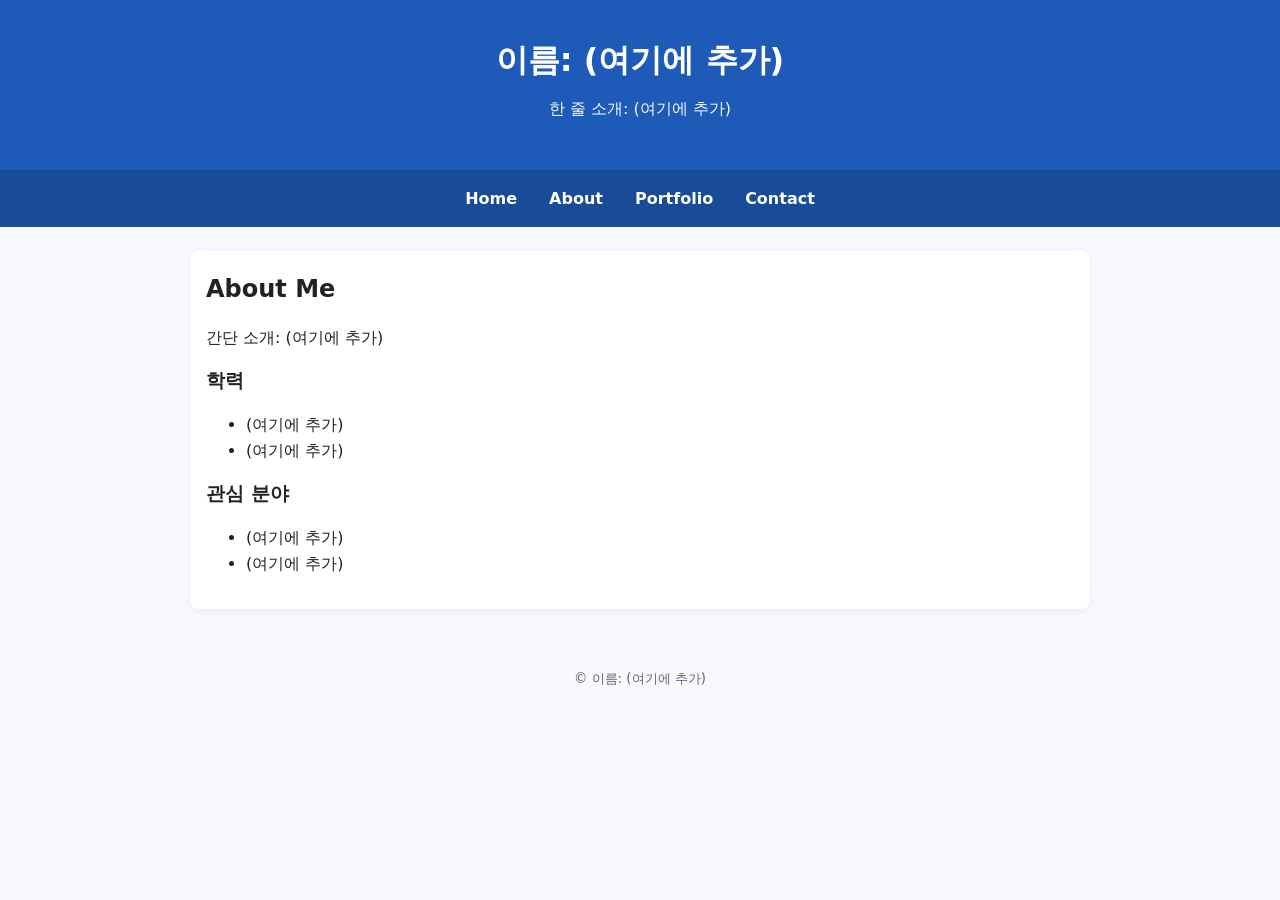
==== about.html @ 9572843b "2026.04.28 basic template file upload" ====
<!DOCTYPE html>
<html lang="ko">
<head>
  <meta charset="UTF-8" />
  <meta name="viewport" content="width=device-width, initial-scale=1.0"/>
  <title>인터넷활용 실습 템플릿</title>
  <link rel="stylesheet" href="style.css">
</head>
<body>
<header>
  <h1>이름: (여기에 추가)</h1>
  <p class="subtitle">한 줄 소개: (여기에 추가)</p>
</header>
<nav>
  <a href="index.html">Home</a>
  <a href="about.html">About</a>
  <a href="portfolio.html">Portfolio</a>
  <a href="contact.html">Contact</a>
</nav>
<main class="container">
<section>
  <h2>About Me</h2>
  <p>간단 소개: (여기에 추가)</p>
  <h3>학력</h3>
  <ul>
    <li>(여기에 추가)</li>
    <li>(여기에 추가)</li>
  </ul>
  <h3>관심 분야</h3>
  <ul>
    <li>(여기에 추가)</li>
    <li>(여기에 추가)</li>
  </ul>
</section>
</main>
<footer>
  <small>&copy; <span id="year"></span> 이름: (여기에 추가)</small>
</footer>
<script src="script.js"></script>
</body>
</html>
---- style.css ----
/* =============================================================
   색상 테마는 "여기"에서 바꿉니다. (파랑 계열 기본)
   원하는 색상 코드로 아래 4가지만 바꿔보세요.
   ------------------------------------------------------------- */
:root {
  --primary: #1e5bb8;      /* 메인 포인트 색상 */
  --primary-dark: #194c98; /* 호버/진한 포인트 */
  --bg: #f7f9fc;           /* 전체 배경 색 */
  --text: #222222;         /* 본문 글자 색 */
}
/* ============================================================= */

* { box-sizing: border-box; }
body {
  margin: 0;
  font-family: system-ui, -apple-system, "Segoe UI", Roboto, "Noto Sans KR", Arial, sans-serif;
  background: var(--bg);
  color: var(--text);
  line-height: 1.6;
}

header {
  padding: 2rem 1rem;
  text-align: center;
  background: var(--primary);
  color: #ffffff;
}
header .subtitle { margin-top: .25rem; opacity: .95; }

nav {
  background: var(--primary-dark);
  display: flex;
  gap: 1rem;
  padding: .75rem 1rem;
  justify-content: center;
  flex-wrap: wrap;
}
nav a {
  color: #ffffff;
  text-decoration: none;
  font-weight: 600;
  padding: .25rem .5rem;
}
nav a:hover { text-decoration: underline; }

.container {
  max-width: 900px;
  margin: 1.5rem auto;
  padding: 1rem;
  background: #ffffff;
  border-radius: 8px;
  box-shadow: 0 2px 8px rgba(0,0,0,.06);
}

section { margin-bottom: 1rem; }
h1, h2, h3 { margin: .2rem 0 .6rem; }

.contact-form {
  display: grid;
  grid-template-columns: 1fr;
  gap: .5rem;
  margin-top: 1rem;
}
input, textarea {
  width: 100%;
  padding: .6rem;
  border: 1px solid #ddd;
  border-radius: 6px;
  font: inherit;
}
button {
  padding: .6rem .8rem;
  border: none;
  border-radius: 6px;
  background: var(--primary);
  color: #fff;
  cursor: pointer;
  font-weight: 600;
}
button:hover { background: var(--primary-dark); }

footer {
  text-align: center;
  padding: 2rem 1rem;
  color: #666;
}

@media (max-width: 600px) {
  header h1 { font-size: 1.25rem; }
  .container { margin: 1rem; padding: .75rem; }
}
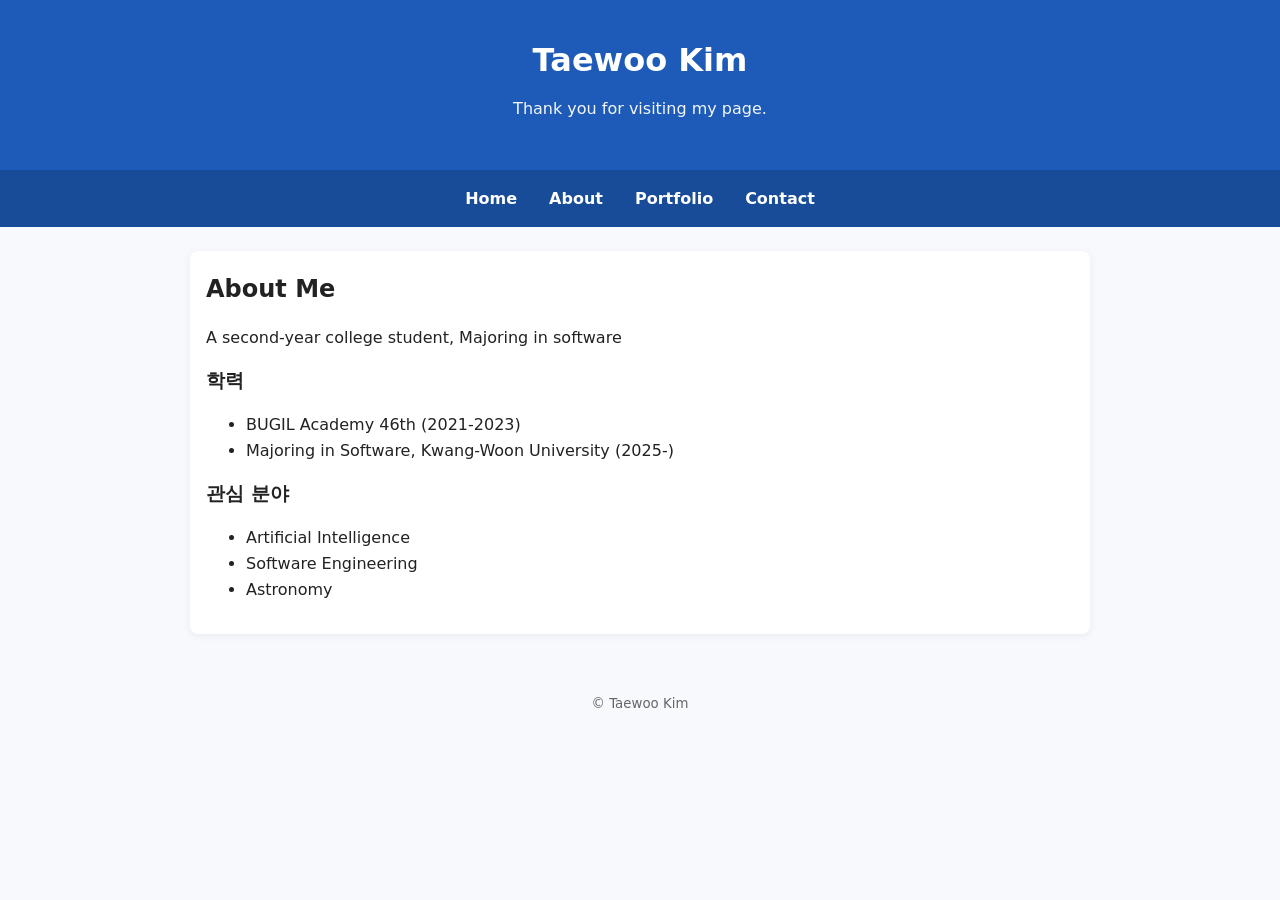
==== commit 7691f1ab: "Add files via upload" ====
--- a/about.html
+++ b/about.html
@@ -8,8 +8,8 @@
 </head>
 <body>
 <header>
-  <h1>이름: (여기에 추가)</h1>
-  <p class="subtitle">한 줄 소개: (여기에 추가)</p>
+  <h1>Taewoo Kim</h1>
+  <p class="subtitle">Thank you for visiting my page.</p>
 </header>
 <nav>
   <a href="index.html">Home</a>
@@ -20,21 +20,22 @@
 <main class="container">
 <section>
   <h2>About Me</h2>
-  <p>간단 소개: (여기에 추가)</p>
+  <p>A second-year college student, Majoring in software</p>
   <h3>학력</h3>
   <ul>
-    <li>(여기에 추가)</li>
-    <li>(여기에 추가)</li>
+    <li>BUGIL Academy 46th (2021-2023)</li>
+    <li>Majoring in Software, Kwang-Woon University (2025-)</li>
   </ul>
   <h3>관심 분야</h3>
   <ul>
-    <li>(여기에 추가)</li>
-    <li>(여기에 추가)</li>
+    <li>Artificial Intelligence</li>
+    <li>Software Engineering</li>
+    <li>Astronomy</li>
   </ul>
 </section>
 </main>
 <footer>
-  <small>&copy; <span id="year"></span> 이름: (여기에 추가)</small>
+  <small>&copy; <span id="year"></span>Taewoo Kim</small>
 </footer>
 <script src="script.js"></script>
 </body>
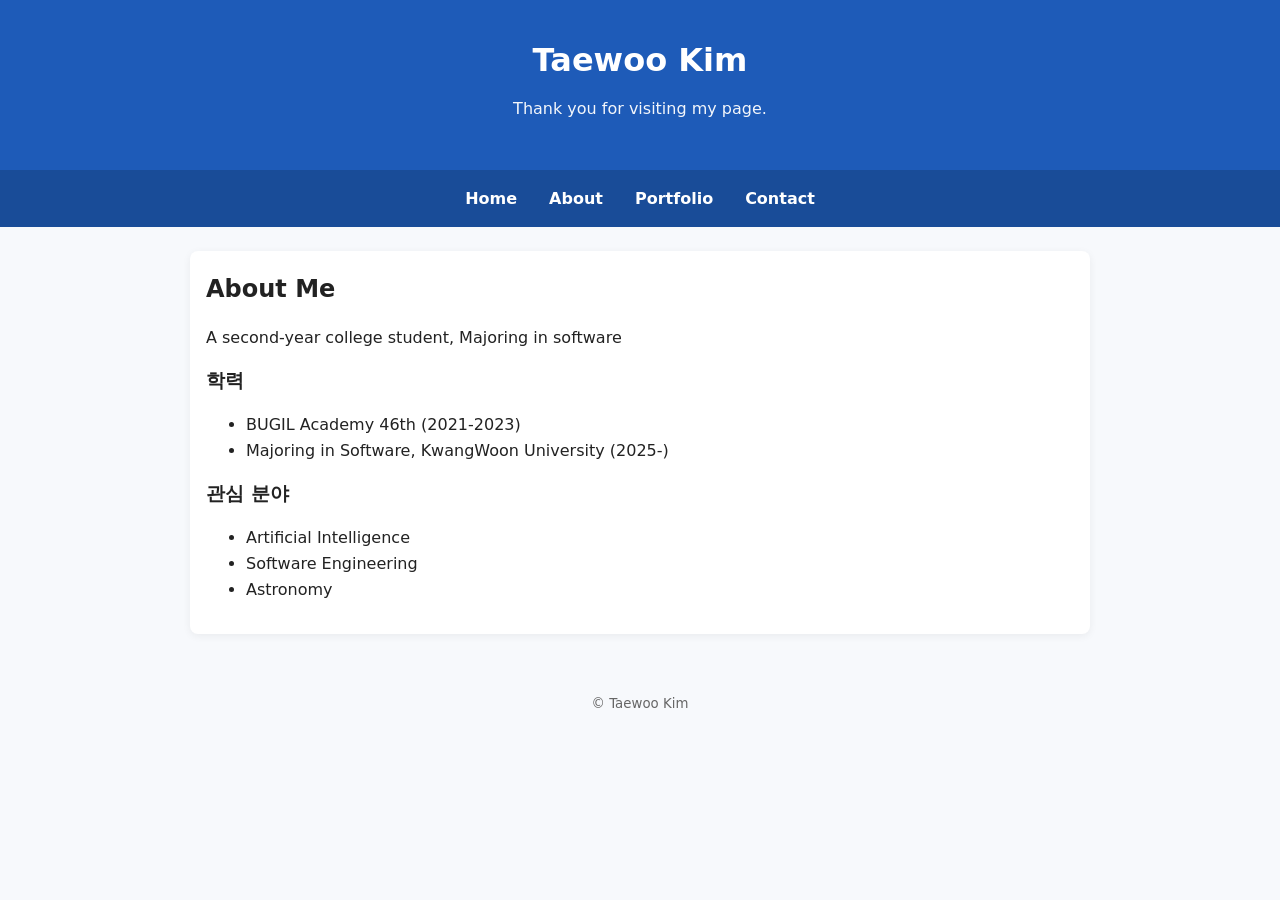
==== commit 6e2c0622: "Add files via upload" ====
--- a/about.html
+++ b/about.html
@@ -24,7 +24,7 @@
   <h3>학력</h3>
   <ul>
     <li>BUGIL Academy 46th (2021-2023)</li>
-    <li>Majoring in Software, Kwang-Woon University (2025-)</li>
+    <li>Majoring in Software, KwangWoon University (2025-)</li>
   </ul>
   <h3>관심 분야</h3>
   <ul>
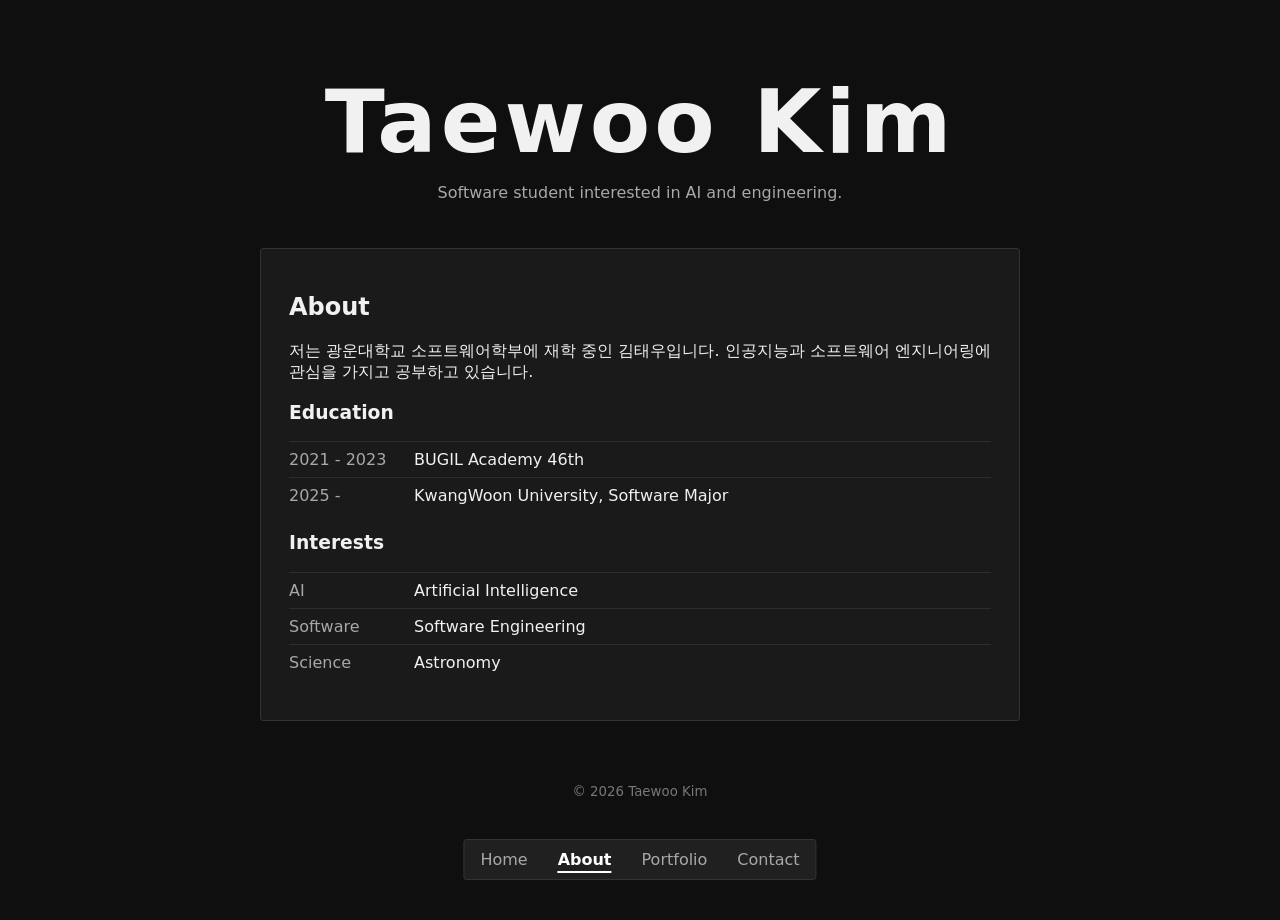
==== commit 462b3fbe: "Add files via upload" ====
--- a/about.html
+++ b/about.html
@@ -1,42 +1,59 @@
 <!DOCTYPE html>
 <html lang="ko">
+
 <head>
   <meta charset="UTF-8" />
-  <meta name="viewport" content="width=device-width, initial-scale=1.0"/>
-  <title>인터넷활용 실습 템플릿</title>
+  <meta name="viewport" content="width=device-width, initial-scale=1.0" />
+  <title>Taewoo Kim | About</title>
   <link rel="stylesheet" href="style.css">
 </head>
+
 <body>
-<header>
-  <h1>Taewoo Kim</h1>
-  <p class="subtitle">Thank you for visiting my page.</p>
-</header>
-<nav>
-  <a href="index.html">Home</a>
-  <a href="about.html">About</a>
-  <a href="portfolio.html">Portfolio</a>
-  <a href="contact.html">Contact</a>
-</nav>
-<main class="container">
-<section>
-  <h2>About Me</h2>
-  <p>A second-year college student, Majoring in software</p>
-  <h3>학력</h3>
-  <ul>
-    <li>BUGIL Academy 46th (2021-2023)</li>
-    <li>Majoring in Software, KwangWoon University (2025-)</li>
-  </ul>
-  <h3>관심 분야</h3>
-  <ul>
-    <li>Artificial Intelligence</li>
-    <li>Software Engineering</li>
-    <li>Astronomy</li>
-  </ul>
-</section>
-</main>
-<footer>
-  <small>&copy; <span id="year"></span>Taewoo Kim</small>
-</footer>
-<script src="script.js"></script>
+
+  <main class="page-layout">
+
+    <section class="page-title">
+      <h1>Taewoo Kim</h1>
+      <p>Software student interested in AI and engineering.</p>
+    </section>
+
+    <section class="info-card">
+      <h2>About</h2>
+
+      <p>
+        저는 광운대학교 소프트웨어학부에 재학 중인 김태우입니다.
+        인공지능과 소프트웨어 엔지니어링에 관심을 가지고 공부하고 있습니다.
+      </p>
+
+      <h3>Education</h3>
+      <ul>
+        <li><span>2021 - 2023</span> BUGIL Academy 46th</li>
+        <li><span>2025 -</span> KwangWoon University, Software Major</li>
+      </ul>
+
+      <h3>Interests</h3>
+      <ul>
+        <li><span>AI</span> Artificial Intelligence</li>
+        <li><span>Software</span> Software Engineering</li>
+        <li><span>Science</span> Astronomy</li>
+      </ul>
+
+    </section>
+
+  </main>
+
+  <nav class="main-nav">
+    <a href="index.html">Home</a>
+    <a href="about.html" class="active">About</a>
+    <a href="portfolio.html">Portfolio</a>
+    <a href="contact.html">Contact</a>
+  </nav>
+
+  <footer>
+    <small>&copy; <span id="year"></span> Taewoo Kim</small>
+  </footer>
+
+  <script src="script.js"></script>
 </body>
-</html>
+
+</html>
--- a/style.css
+++ b/style.css
@@ -1,91 +1,178 @@
-/* =============================================================
-   색상 테마는 "여기"에서 바꿉니다. (파랑 계열 기본)
-   원하는 색상 코드로 아래 4가지만 바꿔보세요.
-   ------------------------------------------------------------- */
 :root {
-  --primary: #1e5bb8;      /* 메인 포인트 색상 */
-  --primary-dark: #194c98; /* 호버/진한 포인트 */
-  --bg: #f7f9fc;           /* 전체 배경 색 */
-  --text: #222222;         /* 본문 글자 색 */
+  --bg: #0f0f0f;
+  --box-bg: #1a1a1a;
+  --box-bg-light: #202020;
+  --text: #f1f1f1;
+  --sub-text: #a8a8a8;
+  --line: #333;
+  --hover: #fff;
 }
-/* ============================================================= */
 
-* { box-sizing: border-box; }
+* {
+  box-sizing: border-box;
+}
+
 body {
   margin: 0;
-  font-family: system-ui, -apple-system, "Segoe UI", Roboto, "Noto Sans KR", Arial, sans-serif;
+  min-height: 100vh;
+  padding-bottom: 100px;
   background: var(--bg);
   color: var(--text);
-  line-height: 1.6;
+  font-family: system-ui, "Noto Sans KR", sans-serif;
 }
 
-header {
-  padding: 2rem 1rem;
+/* ===== Layout ===== */
+
+.page-layout {
+  display: flex;
+  flex-direction: column;
+  align-items: center;
+  padding: 70px 20px 40px;
   text-align: center;
-  background: var(--primary);
-  color: #ffffff;
-}
-header .subtitle { margin-top: .25rem; opacity: .95; }
-
-nav {
-  background: var(--primary-dark);
-  display: flex;
-  gap: 1rem;
-  padding: .75rem 1rem;
-  justify-content: center;
-  flex-wrap: wrap;
-}
-nav a {
-  color: #ffffff;
-  text-decoration: none;
-  font-weight: 600;
-  padding: .25rem .5rem;
-}
-nav a:hover { text-decoration: underline; }
-
-.container {
-  max-width: 900px;
-  margin: 1.5rem auto;
-  padding: 1rem;
-  background: #ffffff;
-  border-radius: 8px;
-  box-shadow: 0 2px 8px rgba(0,0,0,.06);
 }
 
-section { margin-bottom: 1rem; }
-h1, h2, h3 { margin: .2rem 0 .6rem; }
+/* ===== Title ===== */
 
-.contact-form {
+.page-title h1 {
+  margin: 0;
+  font-size: clamp(3rem, 8vw, 5.5rem);
+  letter-spacing: 4px;
+  font-weight: 800;
+}
+
+.page-title p {
+  margin-top: 10px;
+  color: var(--sub-text);
+}
+
+/* ===== Cards ===== */
+
+.info-card {
+  width: min(760px, 92%);
+  background: var(--box-bg);
+  border: 1px solid var(--line);
+  border-radius: 3px;
+  padding: 24px 28px;
+  margin-top: 30px;
+  text-align: left;
+}
+
+.info-card ul {
+  list-style: none;
+  padding: 0;
+}
+
+.info-card li {
+  padding: 8px 0;
+  border-top: 1px solid #2d2d2d;
+}
+
+.info-card span {
+  display: inline-block;
+  min-width: 120px;
+  color: var(--sub-text);
+}
+
+/* ===== Portfolio ===== */
+
+.portfolio-grid {
+  width: min(900px, 92%);
   display: grid;
-  grid-template-columns: 1fr;
-  gap: .5rem;
-  margin-top: 1rem;
+  grid-template-columns: repeat(3, 1fr);
+  gap: 16px;
+  margin-top: 30px;
 }
-input, textarea {
+
+.project-card {
+  background: var(--box-bg);
+  border: 1px solid var(--line);
+  border-radius: 3px;
+  padding: 20px;
+  text-align: left;
+}
+
+.project-card:hover {
+  transform: translateY(-5px);
+}
+
+/* ===== Nav ===== */
+
+.main-nav {
+  position: fixed;
+  bottom: 20px;
+  left: 50%;
+  transform: translateX(-50%);
+  background: var(--box-bg-light);
+  border: 1px solid var(--line);
+  border-radius: 3px;
+  padding: 10px 16px;
+  display: flex;
+  gap: 30px;
+}
+
+.main-nav a {
+  color: var(--sub-text);
+  text-decoration: none;
+  font-weight: 500;
+  position: relative;
+}
+
+.main-nav a.active {
+  color: #fff;
+  font-weight: 800;
+}
+
+.main-nav a.active::after {
+  content: "";
+  position: absolute;
+  left: 0;
+  bottom: -4px;
   width: 100%;
-  padding: .6rem;
-  border: 1px solid #ddd;
-  border-radius: 6px;
-  font: inherit;
+  height: 2px;
+  background: #fff;
 }
+
+/* ===== Form ===== */
+
+input,
+textarea {
+  width: 100%;
+  padding: 10px;
+  background: #111;
+  border: 1px solid #444;
+  color: #fff;
+}
+
 button {
-  padding: .6rem .8rem;
-  border: none;
-  border-radius: 6px;
-  background: var(--primary);
+  margin-top: 10px;
+  padding: 10px;
+  background: transparent;
+  border: 1px solid var(--line);
   color: #fff;
-  cursor: pointer;
-  font-weight: 600;
 }
-button:hover { background: var(--primary-dark); }
+
+button:hover {
+  background: #fff;
+  color: #000;
+}
+
+/* ===== Footer ===== */
 
 footer {
   text-align: center;
-  padding: 2rem 1rem;
-  color: #666;
+  padding: 20px;
+  color: #777;
 }
 
-@media (max-width: 600px) {
-  header h1 { font-size: 1.25rem; }
-  .container { margin: 1rem; padding: .75rem; }
-}
+/* ===== Responsive ===== */
+
+@media (max-width: 700px) {
+  .portfolio-grid {
+    grid-template-columns: 1fr;
+  }
+
+  .main-nav {
+    flex-direction: column;
+    gap: 10px;
+  }
+}
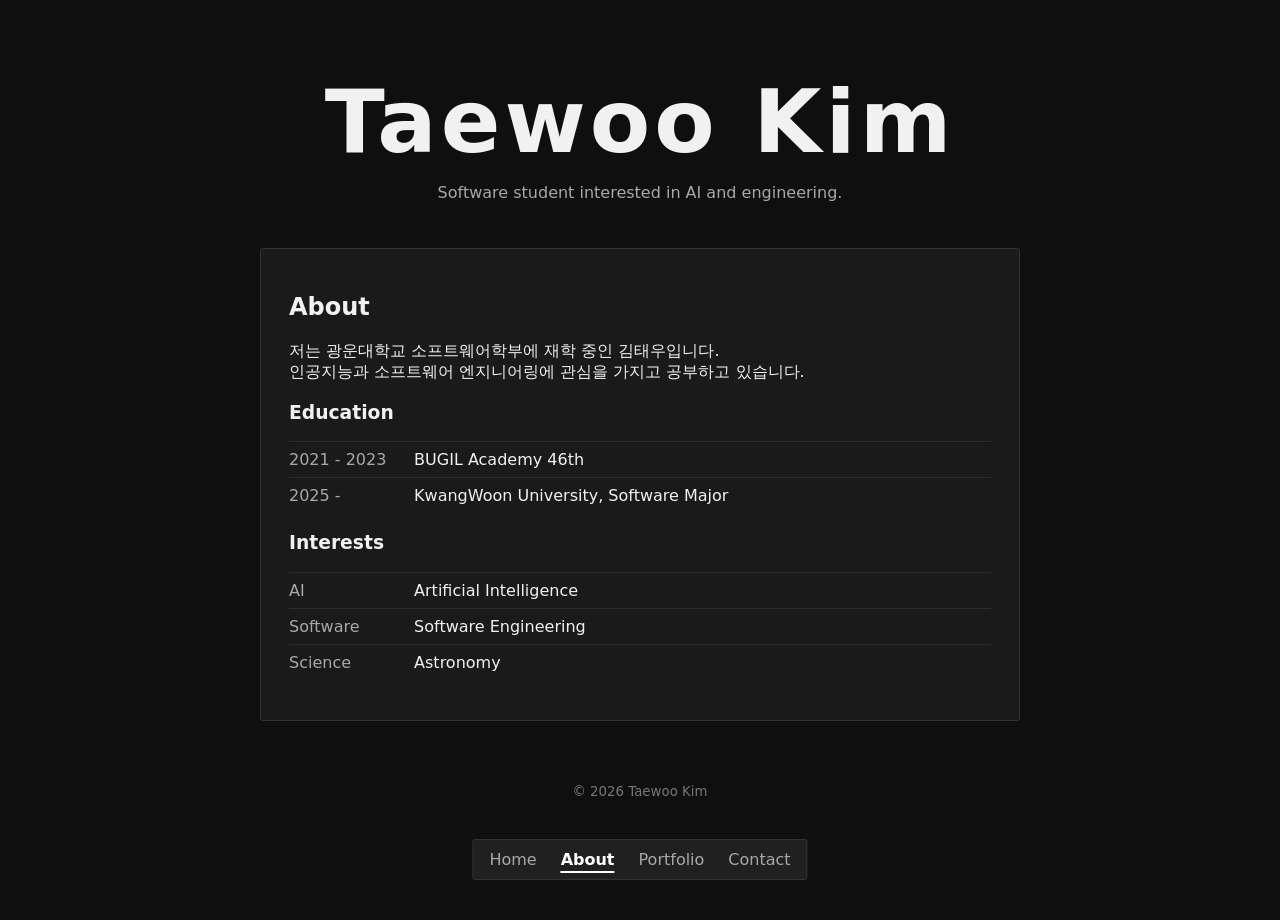
==== commit f7dcaca9: "Update about.html" ====
--- a/about.html
+++ b/about.html
@@ -21,7 +21,7 @@
       <h2>About</h2>
 
       <p>
-        저는 광운대학교 소프트웨어학부에 재학 중인 김태우입니다.
+        저는 광운대학교 소프트웨어학부에 재학 중인 김태우입니다.<br>
         인공지능과 소프트웨어 엔지니어링에 관심을 가지고 공부하고 있습니다.
       </p>
 
@@ -56,4 +56,4 @@
   <script src="script.js"></script>
 </body>
 
-</html>+</html>
--- a/style.css
+++ b/style.css
@@ -88,11 +88,38 @@
   border: 1px solid var(--line);
   border-radius: 3px;
   padding: 20px;
+  min-height: 200px;
+
+  display: flex;
+  flex-direction: column;
+  justify-content: center;
+  align-items: flex-start;
+
   text-align: left;
+  transition: 0.2s;
 }
 
 .project-card:hover {
   transform: translateY(-5px);
+  border-color: #666;
+}
+
+.project-card h2 {
+  margin-top: 0;
+  margin-bottom: 8px;
+}
+
+.project-card p {
+  margin: 0;
+  color: var(--sub-text);
+  line-height: 1.7;
+}
+
+.project-card span {
+  display: inline-block;
+  margin-top: 12px;
+  color: var(--text);
+  font-size: 0.9rem;
 }
 
 /* ===== Nav ===== */
@@ -102,12 +129,30 @@
   bottom: 20px;
   left: 50%;
   transform: translateX(-50%);
+  z-index: 1000;
+
+  width: auto;
+  max-width: 90vw;
+
   background: var(--box-bg-light);
   border: 1px solid var(--line);
   border-radius: 3px;
+
   padding: 10px 16px;
+
   display: flex;
-  gap: 30px;
+  flex-direction: row;
+  justify-content: flex-start;
+  align-items: center;
+  gap: 24px;
+
+  white-space: nowrap;
+  overflow-x: auto;
+  scrollbar-width: none;
+}
+
+.main-nav::-webkit-scrollbar {
+  display: none;
 }
 
 .main-nav a {
@@ -115,6 +160,13 @@
   text-decoration: none;
   font-weight: 500;
   position: relative;
+  white-space: nowrap;
+  flex-shrink: 0;
+  transition: 0.2s;
+}
+
+.main-nav a:hover {
+  color: var(--hover);
 }
 
 .main-nav a.active {
@@ -134,6 +186,12 @@
 
 /* ===== Form ===== */
 
+.contact-form {
+  display: grid;
+  gap: 10px;
+  margin-top: 24px;
+}
+
 input,
 textarea {
   width: 100%;
@@ -141,6 +199,7 @@
   background: #111;
   border: 1px solid #444;
   color: #fff;
+  font: inherit;
 }
 
 button {
@@ -149,6 +208,7 @@
   background: transparent;
   border: 1px solid var(--line);
   color: #fff;
+  cursor: pointer;
 }
 
 button:hover {
@@ -167,12 +227,41 @@
 /* ===== Responsive ===== */
 
 @media (max-width: 700px) {
+  body {
+    padding-bottom: 110px;
+  }
+
+  .page-layout {
+    padding: 50px 16px 36px;
+  }
+
+  .info-card {
+    width: 94%;
+    padding: 22px 20px;
+  }
+
+  .info-card span {
+    display: block;
+    margin-bottom: 4px;
+  }
+
   .portfolio-grid {
     grid-template-columns: 1fr;
+    width: 94%;
+  }
+
+  .project-card {
+    min-height: 180px;
   }
 
   .main-nav {
-    flex-direction: column;
-    gap: 10px;
-  }
-}+    bottom: 16px;
+    max-width: 94vw;
+    gap: 22px;
+    padding: 10px 14px;
+  }
+
+  .main-nav a {
+    font-size: 0.95rem;
+  }
+}
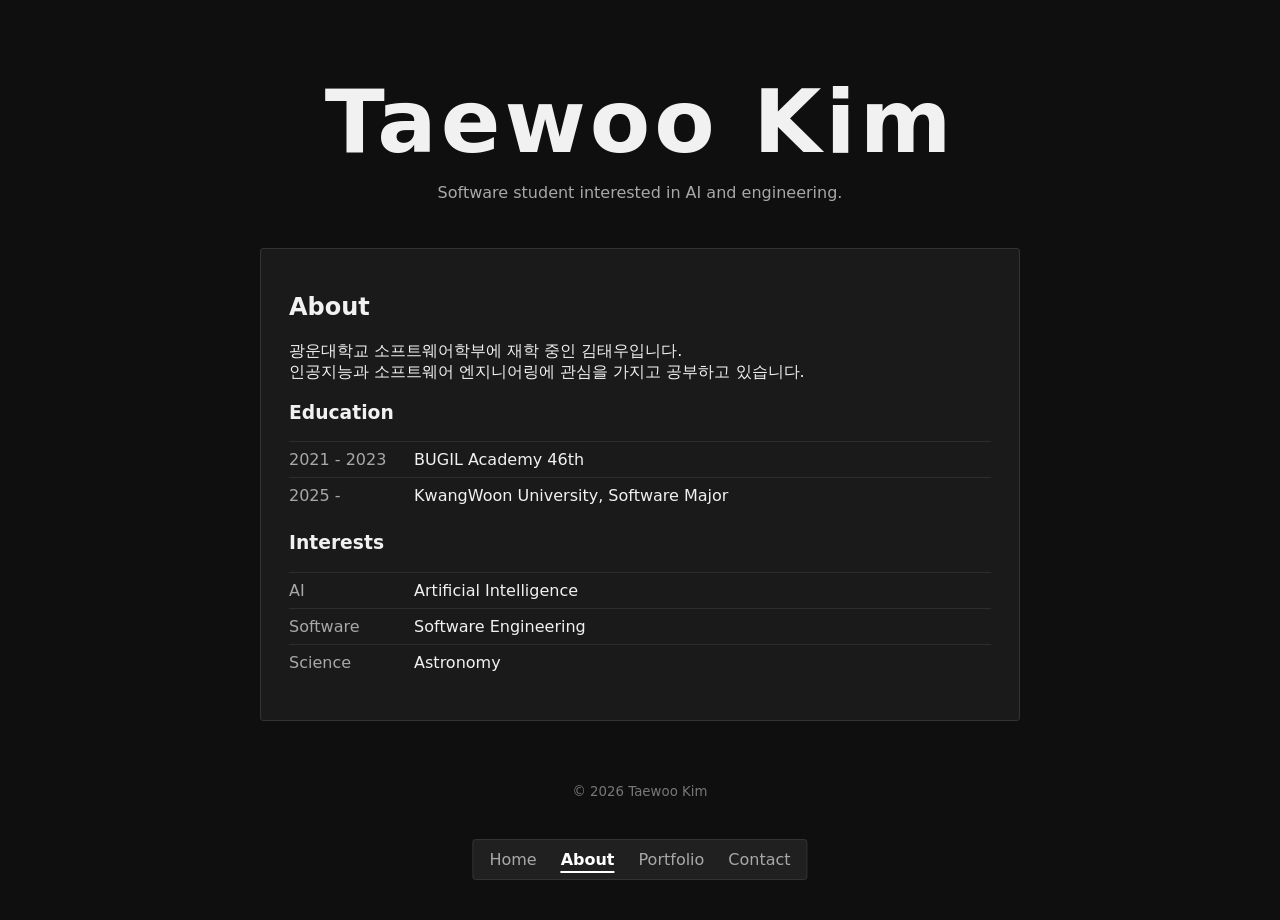
==== commit b5d9832b: "Update about.html" ====
--- a/about.html
+++ b/about.html
@@ -21,7 +21,7 @@
       <h2>About</h2>
 
       <p>
-        저는 광운대학교 소프트웨어학부에 재학 중인 김태우입니다.<br>
+        광운대학교 소프트웨어학부에 재학 중인 김태우입니다.<br>
         인공지능과 소프트웨어 엔지니어링에 관심을 가지고 공부하고 있습니다.
       </p>
 
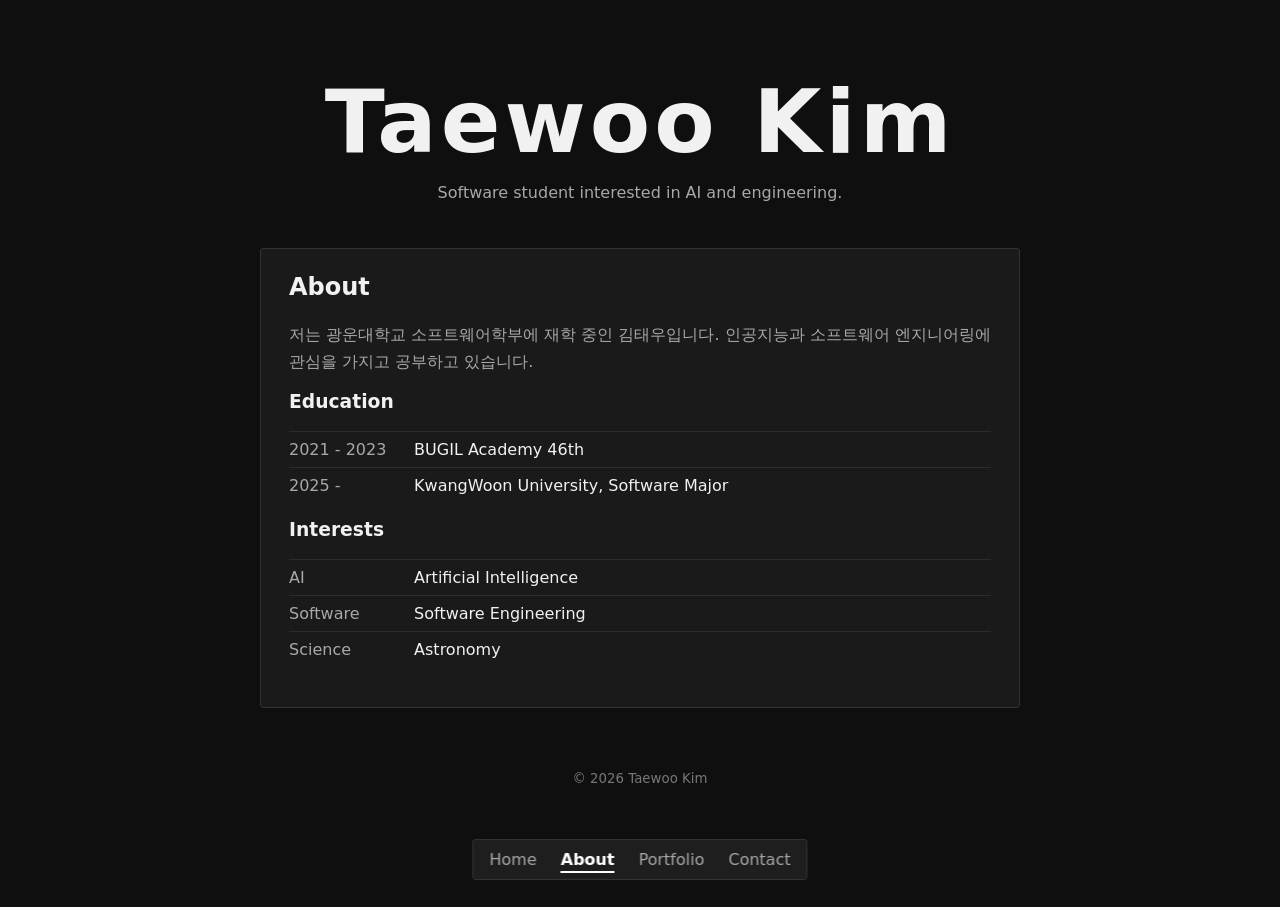
==== commit add8d5fb: "Add files via upload" ====
--- a/about.html
+++ b/about.html
@@ -21,7 +21,7 @@
       <h2>About</h2>
 
       <p>
-        광운대학교 소프트웨어학부에 재학 중인 김태우입니다.<br>
+        저는 광운대학교 소프트웨어학부에 재학 중인 김태우입니다.
         인공지능과 소프트웨어 엔지니어링에 관심을 가지고 공부하고 있습니다.
       </p>
 
@@ -56,4 +56,4 @@
   <script src="script.js"></script>
 </body>
 
-</html>
+</html>
--- a/style.css
+++ b/style.css
@@ -21,8 +21,6 @@
   font-family: system-ui, "Noto Sans KR", sans-serif;
 }
 
-/* ===== Layout ===== */
-
 .page-layout {
   display: flex;
   flex-direction: column;
@@ -31,8 +29,6 @@
   text-align: center;
 }
 
-/* ===== Title ===== */
-
 .page-title h1 {
   margin: 0;
   font-size: clamp(3rem, 8vw, 5.5rem);
@@ -43,9 +39,8 @@
 .page-title p {
   margin-top: 10px;
   color: var(--sub-text);
-}
-
-/* ===== Cards ===== */
+  font-size: 1rem;
+}
 
 .info-card {
   width: min(760px, 92%);
@@ -57,6 +52,16 @@
   text-align: left;
 }
 
+.info-card h2,
+.info-card h3 {
+  margin-top: 0;
+}
+
+.info-card p {
+  color: var(--sub-text);
+  line-height: 1.7;
+}
+
 .info-card ul {
   list-style: none;
   padding: 0;
@@ -73,28 +78,24 @@
   color: var(--sub-text);
 }
 
-/* ===== Portfolio ===== */
-
 .portfolio-grid {
-  width: min(900px, 92%);
+  width: min(1000px, 92%);
   display: grid;
   grid-template-columns: repeat(3, 1fr);
-  gap: 16px;
-  margin-top: 30px;
+  gap: 18px;
+  margin-top: 34px;
 }
 
 .project-card {
   background: var(--box-bg);
   border: 1px solid var(--line);
   border-radius: 3px;
-  padding: 20px;
-  min-height: 200px;
-
+  padding: 24px;
+  min-height: 220px;
   display: flex;
   flex-direction: column;
   justify-content: center;
   align-items: flex-start;
-
   text-align: left;
   transition: 0.2s;
 }
@@ -105,8 +106,8 @@
 }
 
 .project-card h2 {
-  margin-top: 0;
-  margin-bottom: 8px;
+  margin: 0 0 10px;
+  font-size: 1.4rem;
 }
 
 .project-card p {
@@ -117,12 +118,453 @@
 
 .project-card span {
   display: inline-block;
-  margin-top: 12px;
+  margin-top: 14px;
   color: var(--text);
   font-size: 0.9rem;
 }
 
-/* ===== Nav ===== */
+.project-section {
+  width: min(1000px, 92%);
+  margin-top: 42px;
+  text-align: center;
+}
+
+.project-section h2 {
+  margin-bottom: 18px;
+}
+
+.project-links {
+  display: grid;
+  grid-template-columns: repeat(2, 1fr);
+  gap: 18px;
+}
+
+.featured-project-card {
+  display: block;
+  width: 100%;
+  margin: 0;
+  padding: 32px 30px;
+  background: #292929;
+  border: 1px solid #555;
+  border-radius: 3px;
+  color: var(--text);
+  text-align: left;
+  text-decoration: none;
+  transition: 0.2s;
+}
+
+.featured-project-card:hover {
+  transform: translateY(-6px);
+  background: #303030;
+  border-color: #888;
+}
+
+.project-label {
+  display: inline-block;
+  margin-bottom: 10px;
+  color: #d4d4d4;
+  font-size: 0.82rem;
+  letter-spacing: 1px;
+  text-transform: uppercase;
+}
+
+.featured-project-card h3 {
+  margin: 0 0 12px;
+  font-size: 1.9rem;
+}
+
+.featured-project-card p {
+  margin: 0;
+  color: #c3c3c3;
+  line-height: 1.7;
+}
+
+.featured-project-card strong {
+  display: inline-block;
+  margin-top: 20px;
+  color: #ffffff;
+}
+
+.dial-wrapper {
+  display: grid;
+  grid-template-columns: repeat(3, 1fr);
+  gap: 14px;
+  margin: 28px 0;
+}
+
+.date-dial {
+  background: #101010;
+  border: 1px solid #2f2f2f;
+  border-radius: 3px;
+  padding: 18px 12px;
+  text-align: center;
+}
+
+.date-dial strong {
+  display: block;
+  margin: 12px 0 4px;
+  font-size: 2rem;
+  color: #fff;
+}
+
+.date-dial span {
+  display: block;
+  color: var(--sub-text);
+  font-size: 0.85rem;
+}
+
+.dial-btn {
+  width: 100%;
+  margin: 0;
+  padding: 8px;
+  font-size: 1.2rem;
+}
+
+.calculate-btn {
+  width: 100%;
+  margin-top: 4px;
+}
+
+.random-form,
+.comment-form,
+.event-order-form {
+  display: grid;
+  gap: 12px;
+  margin: 26px 0 0;
+}
+
+.random-form label,
+.comment-form label,
+.event-order-form label {
+  color: var(--sub-text);
+  font-weight: 600;
+}
+
+.random-form textarea,
+.comment-form textarea {
+  min-height: 130px;
+  resize: vertical;
+}
+
+.dom-demo-box {
+  margin-top: 26px;
+}
+
+.dom-target {
+  margin: 0 0 20px;
+  padding: 24px;
+  background: #101010;
+  border: 1px solid #2f2f2f;
+  border-radius: 3px;
+  color: var(--sub-text);
+  font-size: 20px;
+  font-weight: 700;
+  text-align: center;
+  transition: all 0.3s;
+}
+
+.dom-button-group {
+  display: grid;
+  grid-template-columns: repeat(2, 1fr);
+  gap: 12px;
+}
+
+/* ===== Comment Manager ===== */
+
+.comment-list {
+  list-style: none;
+  padding: 0;
+  margin: 24px 0 0;
+  display: grid;
+  gap: 12px;
+}
+
+.comment-item {
+  background: #101010;
+  border: 1px solid #2f2f2f;
+  border-radius: 3px;
+  padding: 18px 20px;
+  display: flex;
+  align-items: center;
+  gap: 16px;
+}
+
+.comment-text {
+  flex: 1;
+  padding: 10px 14px;
+  background: #151515;
+  border: 1px solid #262626;
+  border-radius: 3px;
+  color: var(--text);
+  line-height: 1.8;
+  word-break: break-word;
+}
+
+.comment-item span {
+  display: block;
+  margin: 0;
+  color: var(--text);
+  line-height: 1.8;
+  word-break: break-word;
+}
+
+.delete-comment-btn {
+  margin: 0 6px 0 2px;
+  padding: 10px 14px;
+  flex-shrink: 0;
+  border-color: #555;
+  color: #ddd;
+}
+
+.delete-comment-btn:hover {
+  background: #ffffff;
+  color: #000000;
+}
+
+/* ===== Event Order Form ===== */
+
+.order-menu-box {
+  background: #101010;
+  border: 1px solid #2f2f2f;
+  border-radius: 3px;
+  padding: 20px;
+}
+
+.order-menu-box h3 {
+  margin: 0 0 14px;
+}
+
+.order-menu-item {
+  display: grid;
+  grid-template-columns: 24px 1fr 90px 70px;
+  align-items: center;
+  gap: 12px;
+  padding: 16px 0;
+  border-top: 1px solid #2d2d2d;
+}
+
+.order-menu-item:first-of-type {
+  border-top: none;
+}
+
+.order-menu-item label {
+  display: contents;
+}
+
+.order-menu-item input[type="checkbox"] {
+  width: 18px;
+  height: 18px;
+  margin: 0;
+}
+
+.order-menu-item label span {
+  min-width: auto;
+  color: var(--text);
+  font-size: 1rem;
+  font-weight: 500;
+}
+
+.order-menu-item strong {
+  color: var(--sub-text);
+  font-size: 0.95rem;
+  text-align: right;
+  white-space: nowrap;
+}
+
+ .qty-controller {
+
+    display: flex;
+
+    align-items: center;
+
+    justify-content: center;
+
+    gap: 8px;
+  }
+
+  .qty-btn {
+
+    width: 34px;
+    height: 34px;
+
+    padding: 0;
+
+    margin: 0;
+
+    background: #181818;
+
+    border: 1px solid #444;
+
+    color: white;
+
+    font-size: 1.1rem;
+
+    cursor: pointer;
+
+    transition: 0.2s;
+  }
+
+  .qty-btn:hover {
+
+    background: white;
+    color: black;
+  }
+
+  .menu-qty {
+
+    width: 48px;
+
+    padding: 8px;
+
+    text-align: center;
+
+    background: #111;
+
+    border: 1px solid #444;
+
+    color: white;
+  }
+
+.order-address-box {
+  display: grid;
+  gap: 8px;
+}
+
+.order-total-box {
+  background: #101010;
+  border: 1px solid #2f2f2f;
+  border-radius: 3px;
+  padding: 18px 20px;
+  display: flex;
+  justify-content: space-between;
+  align-items: center;
+}
+
+.order-total-box span {
+  color: var(--sub-text);
+  min-width: auto;
+}
+
+.order-total-box strong {
+  color: var(--text);
+  font-size: 1.4rem;
+}
+
+.order-total-box input {
+  width: 120px;
+  padding: 0;
+  border: none;
+  background: transparent;
+  color: var(--text);
+  font-size: 1.4rem;
+  font-weight: 800;
+  text-align: right;
+}
+
+.order-button-group {
+  display: grid;
+  grid-template-columns: repeat(2, 1fr);
+  gap: 12px;
+}
+
+/* ===== Event Car Controller ===== */
+
+.car-stage {
+  position: relative;
+  width: 100%;
+  height: 320px;
+  margin-top: 26px;
+  overflow: hidden;
+  background: #101010;
+  border: 1px solid #2f2f2f;
+  border-radius: 3px;
+  outline: none;
+}
+
+.car-stage:focus {
+  border-color: #777;
+}
+
+.car-object {
+  position: absolute;
+  left: 100px;
+  top: 100px;
+  width: 80px;
+  height: 42px;
+  background: #2f2f2f;
+  border: 1px solid #777;
+  border-radius: 3px;
+  color: #ffffff;
+  font-weight: 800;
+  text-align: center;
+  line-height: 42px;
+  letter-spacing: 1px;
+  user-select: none;
+}
+
+.car-info-box {
+  margin-top: 16px;
+  padding: 18px 20px;
+  background: #101010;
+  border: 1px solid #2f2f2f;
+  border-radius: 3px;
+}
+
+.car-info-box p {
+  margin: 6px 0;
+}
+
+#car-info {
+  color: var(--text);
+  font-weight: 700;
+}
+
+.dday-result {
+  margin-top: 22px;
+}
+
+.result-box {
+  padding: 24px;
+  background: #101010;
+  border: 1px solid #2f2f2f;
+  border-radius: 3px;
+}
+
+.result-box.muted {
+  color: var(--sub-text);
+}
+
+.result-label {
+  display: inline-block;
+  margin-bottom: 10px;
+  color: #9a9a9a;
+  font-size: 0.8rem;
+  letter-spacing: 1px;
+  text-transform: uppercase;
+}
+
+.result-box h3 {
+  margin: 0 0 20px;
+  font-size: 2rem;
+  color: #ffffff;
+}
+
+.date-info {
+  border-top: 1px solid #2d2d2d;
+  padding-top: 14px;
+}
+
+.date-info p {
+  margin: 8px 0;
+  color: var(--sub-text);
+}
+
+.date-info span {
+  display: inline-block;
+  min-width: 70px;
+  color: #ffffff;
+  font-weight: 700;
+}
 
 .main-nav {
   position: fixed;
@@ -130,24 +572,18 @@
   left: 50%;
   transform: translateX(-50%);
   z-index: 1000;
-
   width: auto;
   max-width: 90vw;
-
-  background: var(--box-bg-light);
+  background: rgba(32, 32, 32, 0.95);
   border: 1px solid var(--line);
   border-radius: 3px;
-
   padding: 10px 16px;
-
   display: flex;
-  flex-direction: row;
-  justify-content: flex-start;
   align-items: center;
   gap: 24px;
-
+  overflow-x: auto;
   white-space: nowrap;
-  overflow-x: auto;
+  backdrop-filter: blur(10px);
   scrollbar-width: none;
 }
 
@@ -161,7 +597,6 @@
   font-weight: 500;
   position: relative;
   white-space: nowrap;
-  flex-shrink: 0;
   transition: 0.2s;
 }
 
@@ -184,8 +619,6 @@
   background: #fff;
 }
 
-/* ===== Form ===== */
-
 .contact-form {
   display: grid;
   gap: 10px;
@@ -195,28 +628,29 @@
 input,
 textarea {
   width: 100%;
-  padding: 10px;
+  padding: 12px;
   background: #111;
   border: 1px solid #444;
+  border-radius: 3px;
   color: #fff;
   font: inherit;
 }
 
 button {
   margin-top: 10px;
-  padding: 10px;
+  padding: 12px;
   background: transparent;
   border: 1px solid var(--line);
+  border-radius: 3px;
   color: #fff;
   cursor: pointer;
+  transition: 0.2s;
 }
 
 button:hover {
   background: #fff;
   color: #000;
 }
-
-/* ===== Footer ===== */
 
 footer {
   text-align: center;
@@ -224,7 +658,13 @@
   color: #777;
 }
 
-/* ===== Responsive ===== */
+@media (max-width: 900px) {
+
+  .portfolio-grid,
+  .project-links {
+    grid-template-columns: 1fr;
+  }
+}
 
 @media (max-width: 700px) {
   body {
@@ -245,23 +685,121 @@
     margin-bottom: 4px;
   }
 
-  .portfolio-grid {
-    grid-template-columns: 1fr;
-    width: 94%;
-  }
-
   .project-card {
     min-height: 180px;
+  }
+
+  .featured-project-card {
+    padding: 26px 22px;
+  }
+
+  .featured-project-card h3 {
+    font-size: 1.6rem;
+  }
+
+  .dial-wrapper,
+  .dom-button-group,
+  .order-button-group {
+    grid-template-columns: 1fr;
+  }
+
+  .date-dial strong,
+  .result-box h3 {
+    font-size: 1.6rem;
+  }
+
+  .comment-item {
+    flex-direction: column;
+    align-items: stretch;
+    padding: 20px 24px;
+  }
+
+  .delete-comment-btn {
+    width: 100%;
+    margin: 0;
+  }
+
+  .order-menu-item {
+    grid-template-columns: 24px 1fr;
+  }
+
+  .order-menu-item strong {
+    grid-column: 2;
+    text-align: left;
+  }
+
+  .qty-controller {
+
+    display: flex;
+
+    align-items: center;
+
+    justify-content: center;
+
+    gap: 8px;
+  }
+
+  .qty-btn {
+
+    width: 34px;
+    height: 34px;
+
+    padding: 0;
+
+    margin: 0;
+
+    background: #181818;
+
+    border: 1px solid #444;
+
+    color: white;
+
+    font-size: 1.1rem;
+
+    cursor: pointer;
+
+    transition: 0.2s;
+  }
+
+  .qty-btn:hover {
+
+    background: white;
+    color: black;
+  }
+
+  .menu-qty {
+
+    width: 48px;
+
+    padding: 8px;
+
+    text-align: center;
+
+    background: #111;
+
+    border: 1px solid #444;
+
+    color: white;
+  }
+
+  .car-stage {
+    height: 260px;
+  }
+
+  .car-object {
+    width: 70px;
+    height: 38px;
+    line-height: 38px;
   }
 
   .main-nav {
     bottom: 16px;
     max-width: 94vw;
-    gap: 22px;
+    gap: 20px;
     padding: 10px 14px;
   }
 
   .main-nav a {
     font-size: 0.95rem;
   }
-}
+}
